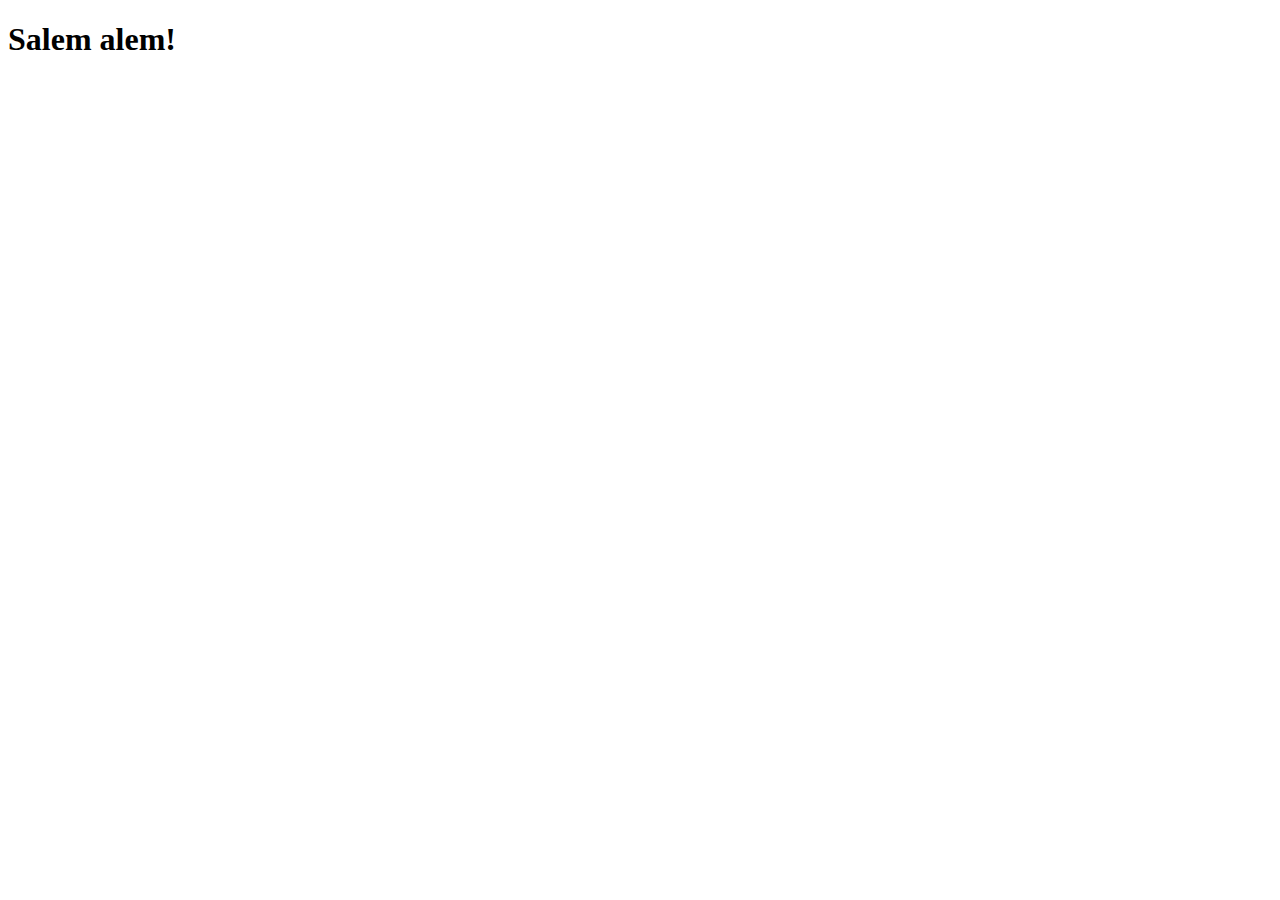
==== index.html @ 897e6393 "update" ====
<!DOCTYPE html>
<html lang="en">
<head>
    <meta charset="UTF-8">
    <meta http-equiv="X-UA-Compatible" content="IE=edge">
    <meta name="viewport" content="width=device-width, initial-scale=1.0">
    <title>Document</title>
</head>
<body>
    <h1>Salem alem!</h1>
    <script src="script.js"></script>
</body>
</html>
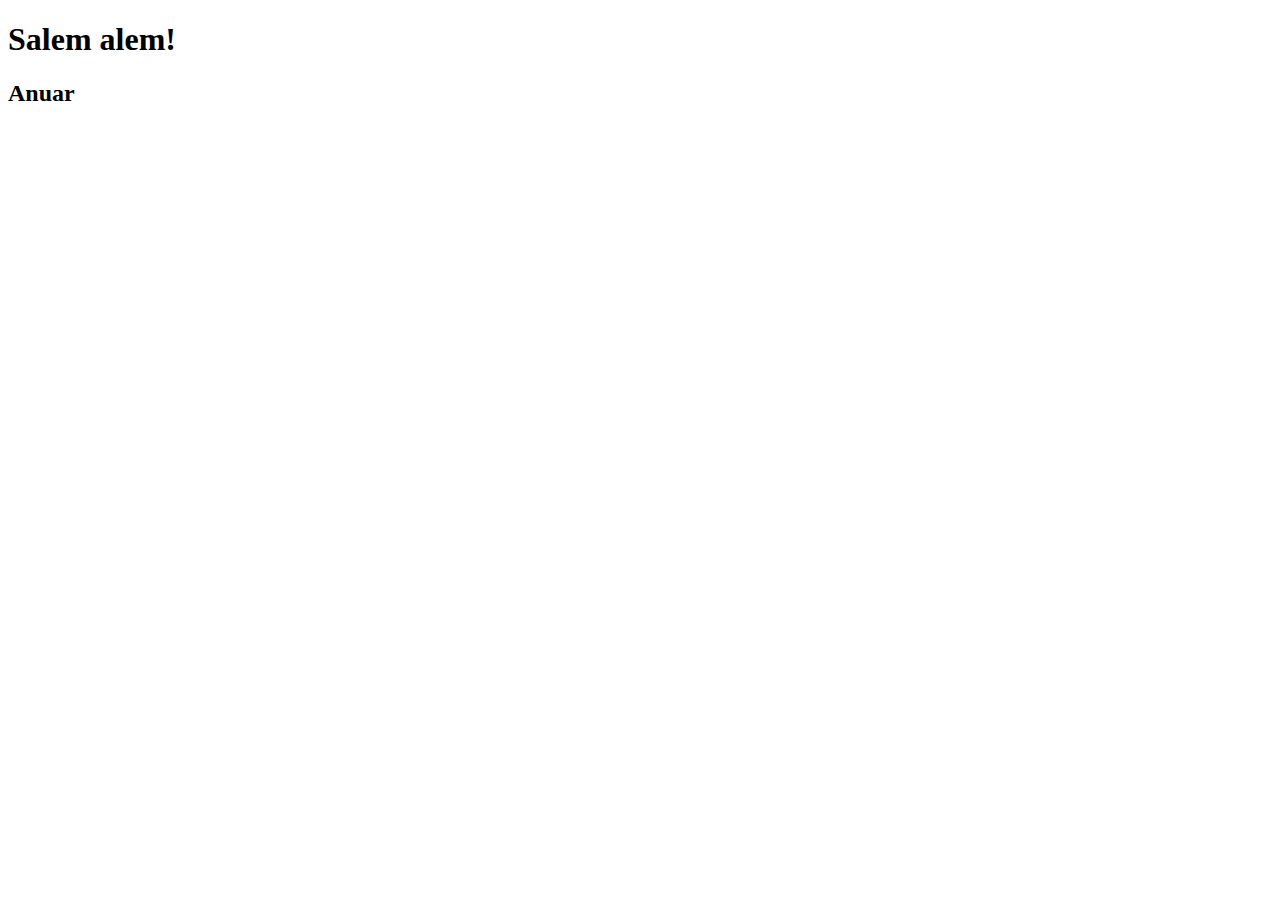
==== commit cb67e6b2: "index.html mod" ====
--- a/index.html
+++ b/index.html
@@ -8,6 +8,7 @@
 </head>
 <body>
     <h1>Salem alem!</h1>
+    <h2>Anuar</h2>
     <script src="script.js"></script>
 </body>
 </html>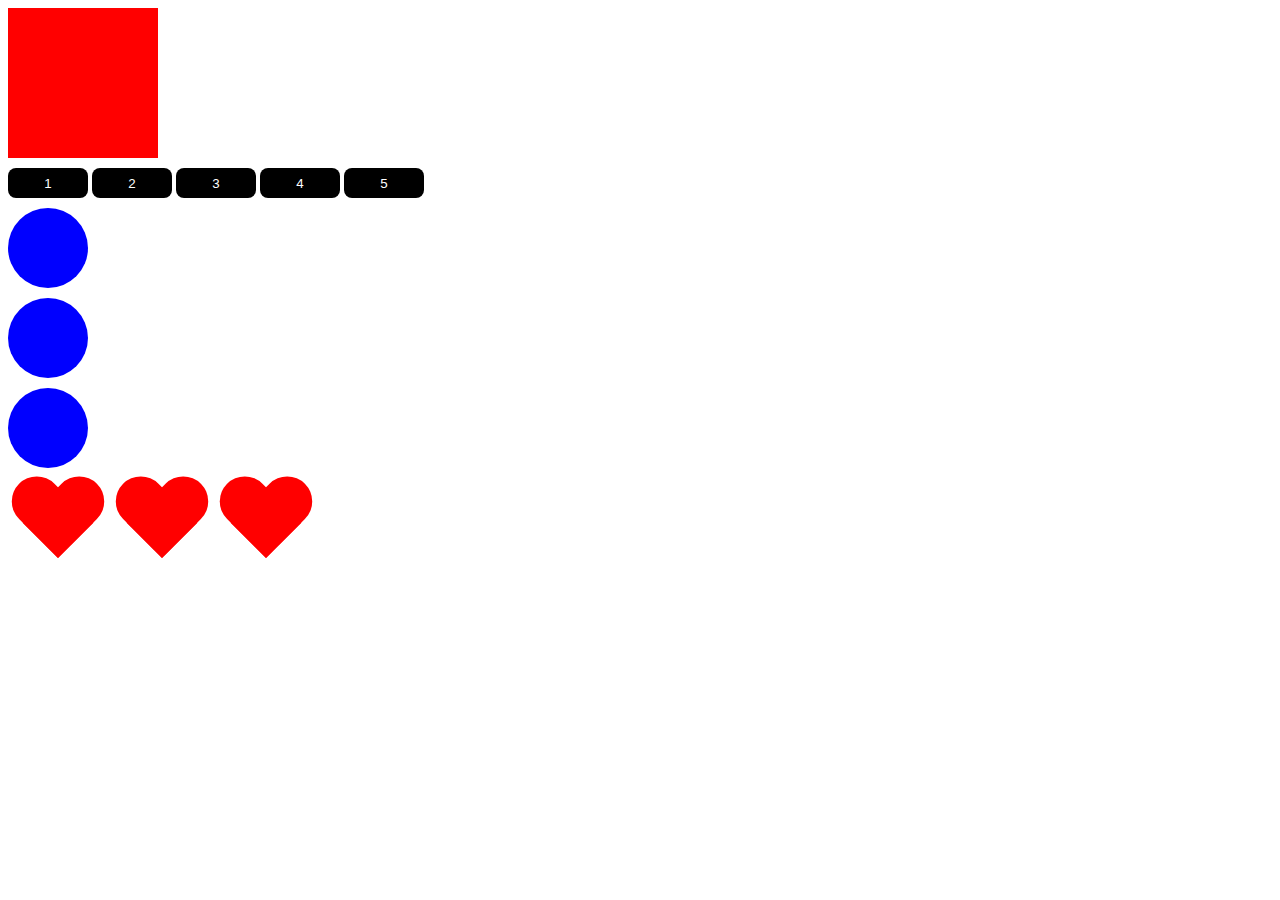
==== commit e72e6f4d: "getElementByPage_lsn_28" ====
--- a/index.html
+++ b/index.html
@@ -1,14 +1,29 @@
-<!DOCTYPE html>
-<html lang="en">
-<head>
-    <meta charset="UTF-8">
-    <meta http-equiv="X-UA-Compatible" content="IE=edge">
-    <meta name="viewport" content="width=device-width, initial-scale=1.0">
-    <title>Document</title>
-</head>
-<body>
-    <h1>Salem alem!</h1>
-    <h2>Anuar</h2>
-    <script src="script.js"></script>
-</body>
+<html lang="ru">
+	<head>
+		<meta charset="utf-8">
+		<meta http-equiv="X-UA-Compatible" content="IE=edge">
+		<title>JavaScript</title>
+		<link rel="stylesheet" href="style.css">
+	</head>
+	<body>
+		<div class="box" id="box"></div>
+		<button>1</button>
+		<button>2</button>
+		<button>3</button>
+		<button>4</button>
+		<button>5</button>
+
+		<div class="circle"></div>
+		<div class="circle"></div>
+		<div class="circle"></div>
+
+		<div class="wrapper">
+			<div class="heart"></div>
+			<div class="heart"></div>
+            <div class="heart"></div>
+            
+		</div>
+
+		<script src="script.js"></script>
+	</body>
 </html>--- a/style.css
+++ b/style.css
@@ -0,0 +1,78 @@
+.box {
+    width: 150px;
+    height: 150px;
+    background-color: red;
+  }
+  button {
+      width: 80px;
+      height: 30px;
+      margin-top: 10px;
+      border: none;
+      border-radius: 8px;
+      background-color: #000;
+      color: #fff;
+      cursor: pointer;
+      outline: none;
+  }
+  
+  .circle {
+      width: 80px;
+      height: 80px;
+      background-color: blue;
+      display: block;
+      margin-top: 10px;
+      border-radius: 100%;
+  }
+  
+  .heart {
+      display: inline-block;
+      position: relative;
+      width: 100px;
+      height: 90px;
+      margin-top: 10px;
+  }
+  .heart:before,
+  .heart:after {
+      position: absolute;
+      content: "";
+      left: 50px;
+      top: 0;
+      width: 50px;
+      height: 80px;
+      background: red;
+      -moz-border-radius: 50px 50px 0 0;
+      border-radius: 50px 50px 0 0;
+      -webkit-transform: rotate(-45deg);
+         -moz-transform: rotate(-45deg);
+          -ms-transform: rotate(-45deg);
+           -o-transform: rotate(-45deg);
+              transform: rotate(-45deg);
+      -webkit-transform-origin: 0 100%;
+         -moz-transform-origin: 0 100%;
+          -ms-transform-origin: 0 100%;
+           -o-transform-origin: 0 100%;
+              transform-origin: 0 100%;
+  }
+  .heart:after {
+      left: 0;
+      -webkit-transform: rotate(45deg);
+         -moz-transform: rotate(45deg);
+          -ms-transform: rotate(45deg);
+           -o-transform: rotate(45deg);
+              transform: rotate(45deg);
+      -webkit-transform-origin: 100% 100%;
+         -moz-transform-origin: 100% 100%;
+          -ms-transform-origin: 100% 100%;
+           -o-transform-origin: 100% 100%;
+              transform-origin :100% 100%;
+  }
+  .black{
+      width: 150px;
+      height: 50px;
+      line-height: 50px;
+      text-align: center;
+      background-color: black;
+      margin-bottom: 30px;
+      margin-top: 30px;
+      color: #fff;
+  }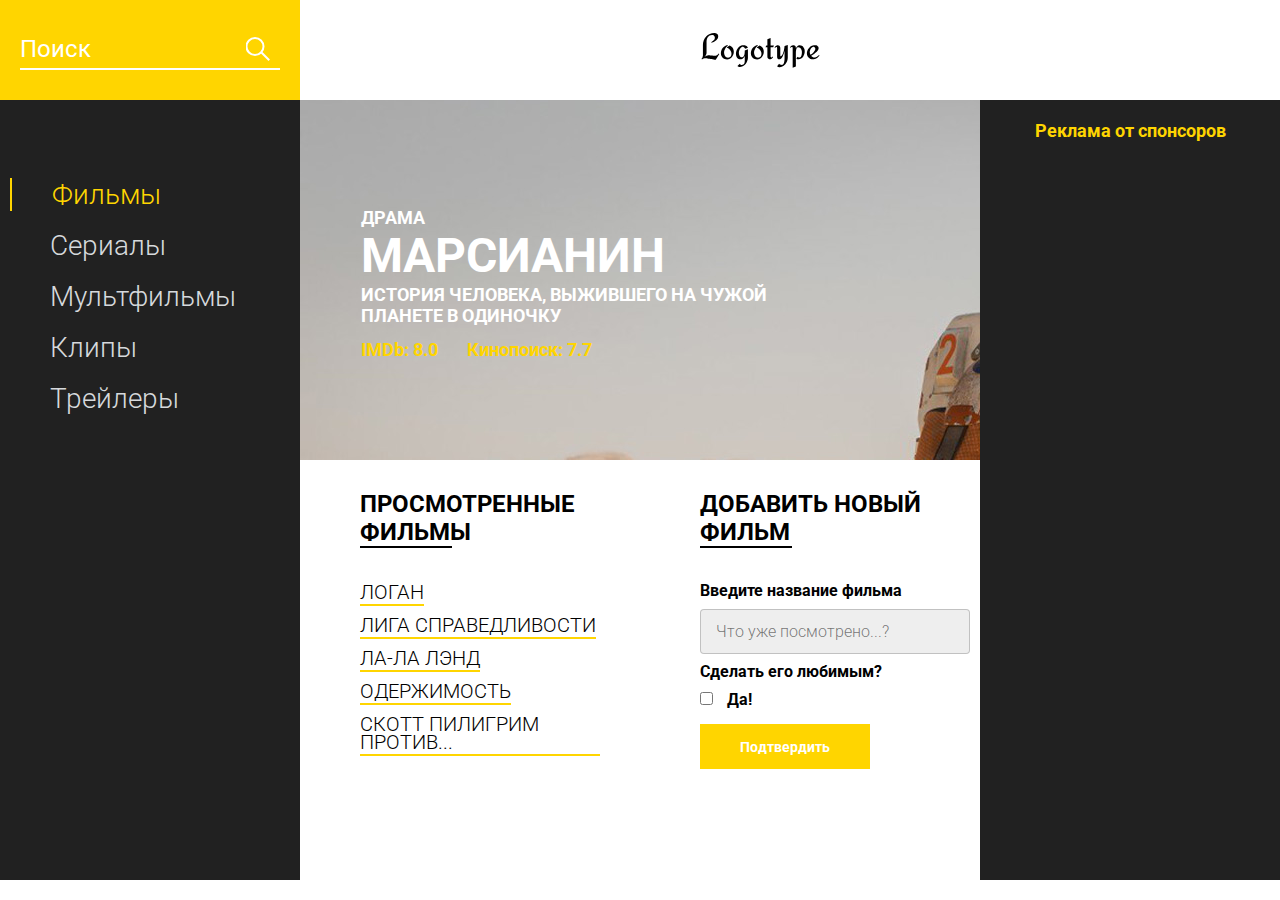
==== commit ace78222: "task_6_lsn_33" ====
--- a/index.html
+++ b/index.html
@@ -1,29 +1,87 @@
-<html lang="ru">
-	<head>
-		<meta charset="utf-8">
-		<meta http-equiv="X-UA-Compatible" content="IE=edge">
-		<title>JavaScript</title>
-		<link rel="stylesheet" href="style.css">
-	</head>
-	<body>
-		<div class="box" id="box"></div>
-		<button>1</button>
-		<button>2</button>
-		<button>3</button>
-		<button>4</button>
-		<button>5</button>
+<!DOCTYPE html>
+<html lang="en">
+<head>
+    <meta charset="UTF-8">
+    <meta name="viewport" content="width=device-width, initial-scale=1.0">
+    <title>Movie DB</title>
+    <link href="https://fonts.googleapis.com/css?family=Roboto:300,400,700&display=swap&subset=cyrillic-ext" rel="stylesheet">
+    <link rel="stylesheet" href="css/style.min.css">
+</head>
+<body>
+    <header class="header">
+        <div class="header__search">
+            <form action="#">
+                <input type="text" placeholder="Поиск">
+            </form>
+        </div>
+        <div class="header__logo">
+            <img src="icons/Logotype.svg" alt="logo">
+        </div>
+    </header>
+    <main class="promo">
+        <div class="promo__menu">
+            <nav class="promo__menu-list">
+                <ul>
+                    <li><a class="promo__menu-item promo__menu-item_active" href="#">Фильмы</a></li>
+                    <li><a class="promo__menu-item" href="#">Сериалы</a></li>
+                    <li><a class="promo__menu-item" href="#">Мультфильмы</a></li>
+                    <li><a class="promo__menu-item" href="#">Клипы</a></li>
+                    <li><a class="promo__menu-item" href="#">Трейлеры</a></li>
+                </ul>
+            </nav>
+        </div>
+        <div class="promo__content">
+            <div class="promo__bg">
+                <div class="promo__genre">КОМЕДИЯ</div>
+                <div class="promo__title">МАРСИАНИН</div>
+                <div class="promo__descr">ИСТОРИЯ ЧЕЛОВЕКА, ВЫЖИВШЕГО НА ЧУЖОЙ ПЛАНЕТЕ В ОДИНОЧКУ</div>
+                <div class="promo__ratings">
+                    <span>IMDb: 8.0</span>
+                    <span>Кинопоиск: 7.7</span>
+                </div>
+            </div>
+            <div class="promo__interactive">
+                <div>
+                    <div class="promo__interactive-title">ПРОСМОТРЕННЫЕ ФИЛЬМЫ</div>
+                    <ul class="promo__interactive-list">
+                        <li class="promo__interactive-item">ЛОГАН
+                            <div class="delete"></div>
+                        </li>
+                        <li class="promo__interactive-item">ЛИГА СПРАВЕДЛИВОСТИ
+                            <div class="delete"></div>
+                        </li>
+                        <li class="promo__interactive-item">ЛА-ЛА ЛЭНД
+                            <div class="delete"></div>
+                        </li>
+                        <li class="promo__interactive-item">ОДЕРЖИМОСТЬ
+                            <div class="delete"></div>
+                        </li>
+                        <li class="promo__interactive-item">СКОТТ ПИЛИГРИМ ПРОТИВ...
+                            <div class="delete"></div>
+                        </li>
+                    </ul>
+                </div>
+                <div>
+                    <form class="add">
+                        <div class="promo__interactive-title">ДОБАВИТЬ НОВЫЙ ФИЛЬМ</div>
+                        <span>Введите название фильма</span>
+                        <input class="adding__input" type="text" placeholder="Что уже посмотрено...?">
+                        <span>Сделать его любимым?</span>
+                        <input type="checkbox">
+                        <span class="yes">Да!</span>
+                        <button>Подтвердить</button>
+                    </form>
+                </div>
+            </div>
+        </div>
+        <div class="promo__adv">
+            <div class="promo__adv-title">Реклама от спонсоров</div>
+            <img src="img/content_1.jpg" alt="some picture">
+            <img src="img/content_2.jpg" alt="some picture">
+            <img src="img/content_3.png" alt="some picture">
+        </div>
+    </main>
 
-		<div class="circle"></div>
-		<div class="circle"></div>
-		<div class="circle"></div>
-
-		<div class="wrapper">
-			<div class="heart"></div>
-			<div class="heart"></div>
-            <div class="heart"></div>
-            
-		</div>
-
-		<script src="script.js"></script>
-	</body>
+    <script src="js/script.js"></script>
+</body>
 </html>--- a/css/style.min.css
+++ b/css/style.min.css
@@ -0,0 +1,2 @@
+*{-webkit-box-sizing:border-box;box-sizing:border-box;margin:0;padding:0;font-family:'Roboto', sans-serif}.header{display:-webkit-box;display:-ms-flexbox;display:flex;height:100px}.header__search{display:-webkit-box;display:-ms-flexbox;display:flex;-webkit-box-pack:center;-ms-flex-pack:center;justify-content:center;-webkit-box-align:center;-ms-flex-align:center;align-items:center;height:100%;width:300px;background:#FFD500}.header__search form{position:relative;width:260px;height:30px}.header__search form input{width:100%;border:none;border-bottom:2px solid #fff;background-color:transparent;color:#fff;font-size:24px;line-height:28px;padding-bottom:5px;outline:none}.header__search form input::-webkit-input-placeholder{color:#fff}.header__search form input:-ms-input-placeholder{color:#fff}.header__search form input::-ms-input-placeholder{color:#fff}.header__search form input::placeholder{color:#fff}.header__search form:after{content:'';display:block;position:absolute;top:2px;right:10px;background:url("../icons/search.svg") center center/cover no-repeat;width:24px;height:24px}.header__logo{display:-webkit-box;display:-ms-flexbox;display:flex;-webkit-box-pack:center;-ms-flex-pack:center;justify-content:center;-webkit-box-align:center;-ms-flex-align:center;align-items:center;height:100%;width:calc(100% - 360px)}.promo{height:780px;display:-webkit-box;display:-ms-flexbox;display:flex}.promo__menu{width:300px;height:100%;background:#212121;padding:60px 0 0 10px}.promo__menu-item{display:block;font-size:28px;line-height:33px;color:#D6D9DC;text-decoration:none;font-weight:300;padding-left:40px;margin-top:18px}.promo__menu-item:hover{color:#FFD500}.promo__menu-item_active{border-left:2px solid  #FFD500;color:#FFD500}.promo__content{width:calc(100% - 600px)}.promo__bg{height:360px;background:url("../img/mars.webp") center center/cover no-repeat;background-position:top;padding:107px 0 0 61px}.promo__genre{font-weight:bold;font-size:18px;line-height:21px;color:#FFFFFF;text-transform:uppercase}.promo__title{font-weight:bold;font-size:48px;line-height:56px;color:#FFFFFF;text-transform:uppercase}.promo__descr{width:481px;font-weight:bold;font-size:18px;line-height:21px;color:#FFFFFF;text-transform:uppercase}.promo__ratings{margin-top:13px}.promo__ratings span{font-weight:bold;font-size:18px;line-height:21px;color:#FFD500;margin-right:25px}.promo__interactive{display:-webkit-box;display:-ms-flexbox;display:flex}.promo__interactive>div{width:50%;padding:30px 0 0 60px}.promo__interactive-title{display:inline-block;font-weight:bold;font-size:24px;line-height:28px;color:#000000}.promo__interactive-title:after{content:'';display:block;width:33%;height:2px;background-color:#000}.promo__interactive-list{list-style-type:none;margin-top:35px;display:-webkit-box;display:-ms-flexbox;display:flex;-webkit-box-orient:vertical;-webkit-box-direction:normal;-ms-flex-direction:column;flex-direction:column;-webkit-box-align:start;-ms-flex-align:start;align-items:flex-start}.promo__interactive-item{display:inline-block;position:relative;font-weight:300;font-size:20px;line-height:18px;color:#000000;margin-bottom:15px;padding-right:40px;text-transform:uppercase}.promo__interactive-item span{display:block;position:absolute;left:-30px;top:50%;-webkit-transform:translateY(-50%);transform:translateY(-50%);width:20px;height:20px;background:url("../icons/Star.svg") center center/cover no-repeat}.promo__interactive-item:before{content:'';position:absolute;bottom:-5px;display:block;width:calc(100% - 40px);height:2px;background-color:#FFD500}.promo__interactive-item:hover .delete{content:'';display:block;position:absolute;right:0px;top:50%;-webkit-transform:translateY(-50%);transform:translateY(-50%);width:20px;height:20px;background:url("../icons/trash.png") center center/cover no-repeat;cursor:pointer}.promo__interactive .add .promo__interactive-title{margin-bottom:25px}.promo__interactive .add span{display:block;margin:10px 0;font-weight:bold;font-size:16px;line-height:16px;color:#000000}.promo__interactive .add .yes{display:inline;margin-left:10px}.promo__interactive .add input[type="text"]{width:270px;height:45px;line-height:50px;font-size:16px;background:rgba(196,196,196,0.29);border:1px solid rgba(0,0,0,0.19);padding:0 15px;outline:none;border-radius:4px}.promo__interactive .add input[type="text"]::-webkit-input-placeholder{font-weight:300;font-size:16px;color:rgba(0,0,0,0.53)}.promo__interactive .add input[type="text"]:-ms-input-placeholder{font-weight:300;font-size:16px;color:rgba(0,0,0,0.53)}.promo__interactive .add input[type="text"]::-ms-input-placeholder{font-weight:300;font-size:16px;color:rgba(0,0,0,0.53)}.promo__interactive .add input[type="text"]::placeholder{font-weight:300;font-size:16px;color:rgba(0,0,0,0.53)}.promo__interactive .add button{display:block;margin-top:15px;width:170px;height:45px;background:#FFD500;font-weight:bold;font-size:14px;line-height:14px;color:#FFFFFF;border:none;outline:none;cursor:pointer}.promo__interactive .add button:active{-webkit-transform:scale(0.95);transform:scale(0.95)}.promo__adv{background:#212121;width:300px;height:100%}.promo__adv-title{font-weight:bold;font-size:18px;line-height:21px;color:#FFD500;margin:20px 0;text-align:center}.promo__adv img{width:100%;margin-bottom:10px}
+/*# sourceMappingURL=style.min.css.map */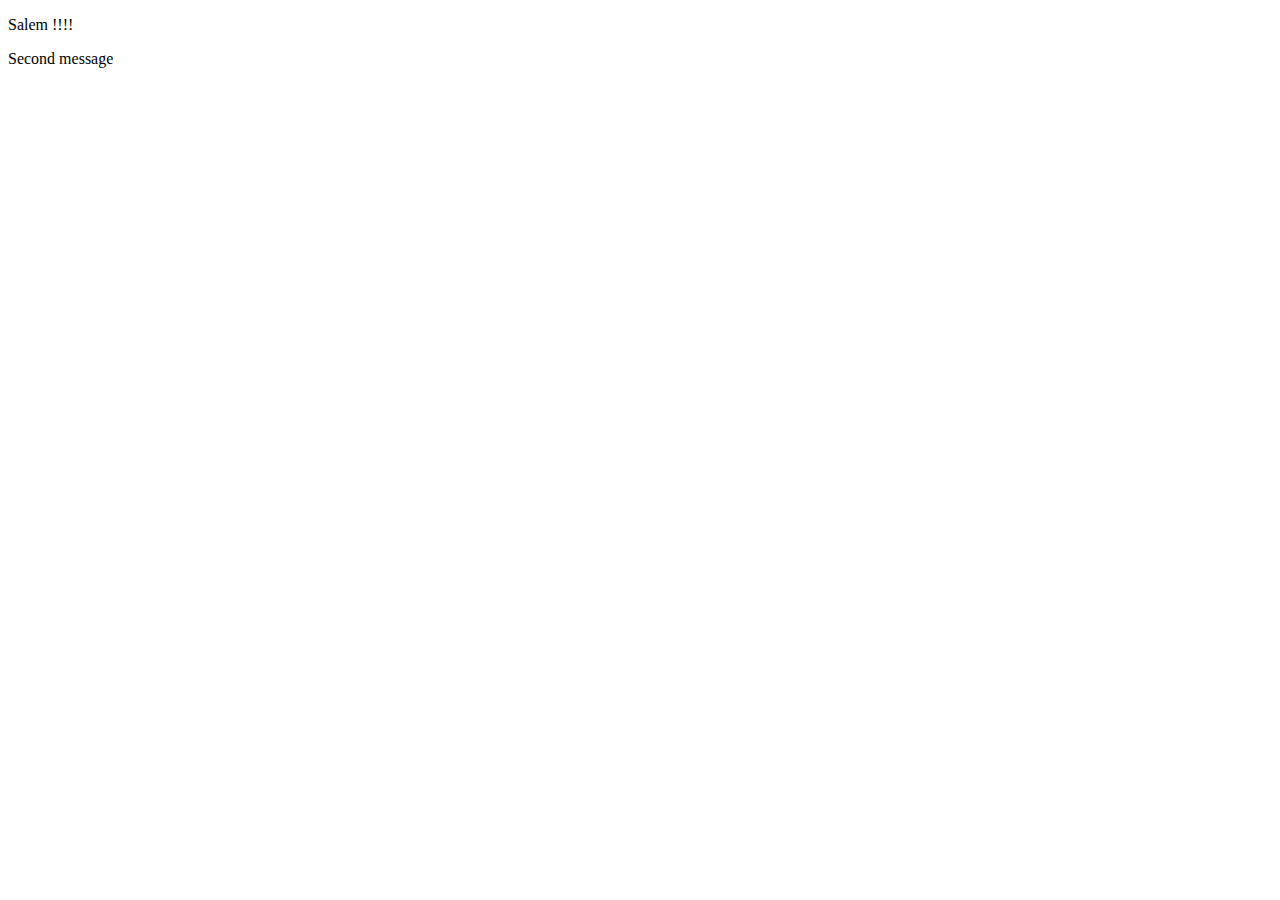
==== commit 287fe137: "lsn_33" ====
--- a/index.html
+++ b/index.html
@@ -3,85 +3,15 @@
 <head>
     <meta charset="UTF-8">
     <meta name="viewport" content="width=device-width, initial-scale=1.0">
-    <title>Movie DB</title>
-    <link href="https://fonts.googleapis.com/css?family=Roboto:300,400,700&display=swap&subset=cyrillic-ext" rel="stylesheet">
-    <link rel="stylesheet" href="css/style.min.css">
+    <title>XxX</title>
+    <link rel="stylesheet" href="">
+    
 </head>
 <body>
-    <header class="header">
-        <div class="header__search">
-            <form action="#">
-                <input type="text" placeholder="Поиск">
-            </form>
-        </div>
-        <div class="header__logo">
-            <img src="icons/Logotype.svg" alt="logo">
-        </div>
-    </header>
-    <main class="promo">
-        <div class="promo__menu">
-            <nav class="promo__menu-list">
-                <ul>
-                    <li><a class="promo__menu-item promo__menu-item_active" href="#">Фильмы</a></li>
-                    <li><a class="promo__menu-item" href="#">Сериалы</a></li>
-                    <li><a class="promo__menu-item" href="#">Мультфильмы</a></li>
-                    <li><a class="promo__menu-item" href="#">Клипы</a></li>
-                    <li><a class="promo__menu-item" href="#">Трейлеры</a></li>
-                </ul>
-            </nav>
-        </div>
-        <div class="promo__content">
-            <div class="promo__bg">
-                <div class="promo__genre">КОМЕДИЯ</div>
-                <div class="promo__title">МАРСИАНИН</div>
-                <div class="promo__descr">ИСТОРИЯ ЧЕЛОВЕКА, ВЫЖИВШЕГО НА ЧУЖОЙ ПЛАНЕТЕ В ОДИНОЧКУ</div>
-                <div class="promo__ratings">
-                    <span>IMDb: 8.0</span>
-                    <span>Кинопоиск: 7.7</span>
-                </div>
-            </div>
-            <div class="promo__interactive">
-                <div>
-                    <div class="promo__interactive-title">ПРОСМОТРЕННЫЕ ФИЛЬМЫ</div>
-                    <ul class="promo__interactive-list">
-                        <li class="promo__interactive-item">ЛОГАН
-                            <div class="delete"></div>
-                        </li>
-                        <li class="promo__interactive-item">ЛИГА СПРАВЕДЛИВОСТИ
-                            <div class="delete"></div>
-                        </li>
-                        <li class="promo__interactive-item">ЛА-ЛА ЛЭНД
-                            <div class="delete"></div>
-                        </li>
-                        <li class="promo__interactive-item">ОДЕРЖИМОСТЬ
-                            <div class="delete"></div>
-                        </li>
-                        <li class="promo__interactive-item">СКОТТ ПИЛИГРИМ ПРОТИВ...
-                            <div class="delete"></div>
-                        </li>
-                    </ul>
-                </div>
-                <div>
-                    <form class="add">
-                        <div class="promo__interactive-title">ДОБАВИТЬ НОВЫЙ ФИЛЬМ</div>
-                        <span>Введите название фильма</span>
-                        <input class="adding__input" type="text" placeholder="Что уже посмотрено...?">
-                        <span>Сделать его любимым?</span>
-                        <input type="checkbox">
-                        <span class="yes">Да!</span>
-                        <button>Подтвердить</button>
-                    </form>
-                </div>
-            </div>
-        </div>
-        <div class="promo__adv">
-            <div class="promo__adv-title">Реклама от спонсоров</div>
-            <img src="img/content_1.jpg" alt="some picture">
-            <img src="img/content_2.jpg" alt="some picture">
-            <img src="img/content_3.png" alt="some picture">
-        </div>
-    </main>
+    <p>Salem !!!!</p>
+    <p>Second message</p>
+    
+    <script src="js/script.js"></script>
 
-    <script src="js/script.js"></script>
 </body>
 </html>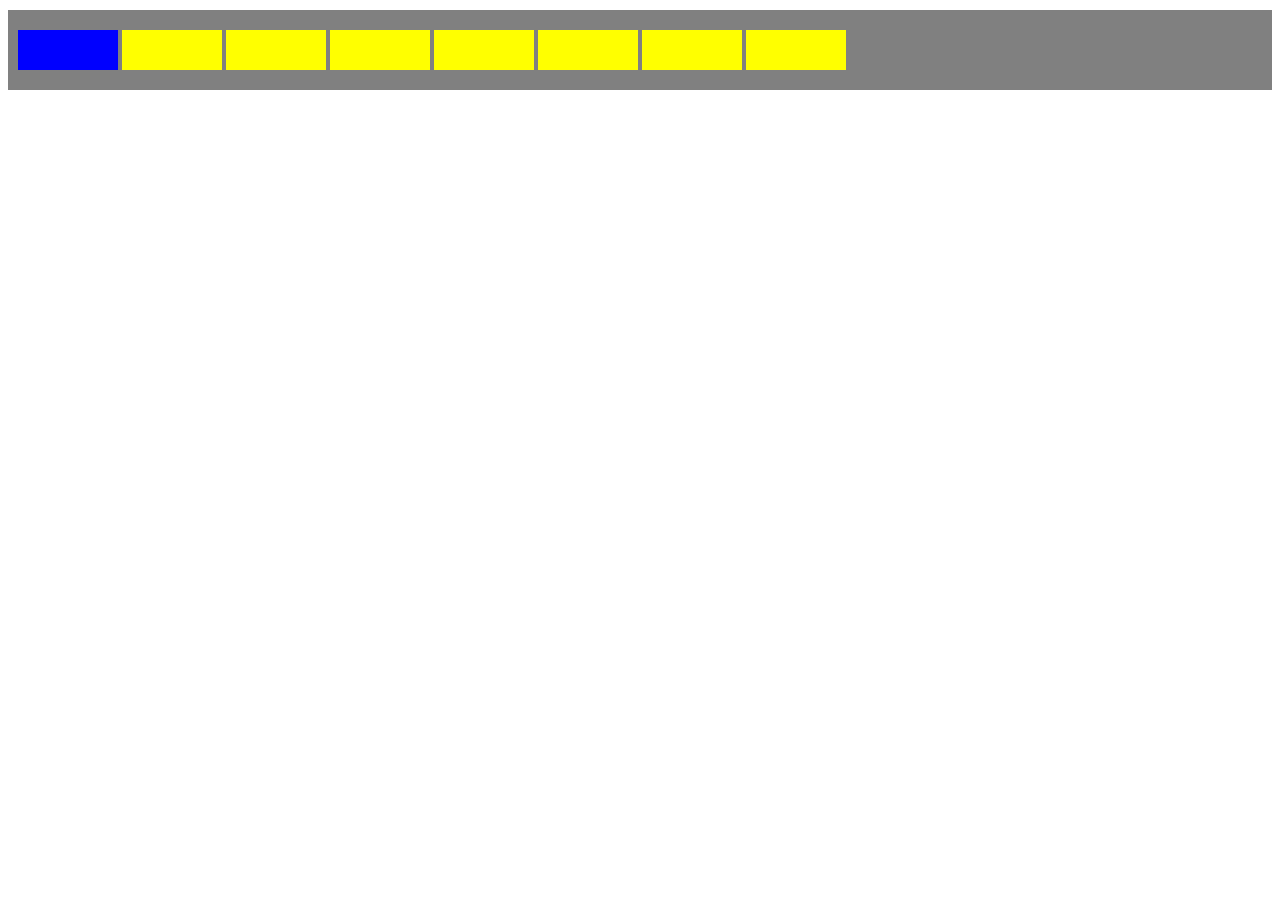
==== commit afc2627c: "lsn_37" ====
--- a/index.html
+++ b/index.html
@@ -1,17 +1,24 @@
 <!DOCTYPE html>
-<html lang="en">
-<head>
-    <meta charset="UTF-8">
-    <meta name="viewport" content="width=device-width, initial-scale=1.0">
-    <title>XxX</title>
-    <link rel="stylesheet" href="">
+<html lang="ru">
+  <head>
+    <meta charset="utf-8">
+    <meta http-equiv="X-UA-Compatible" content="IE=edge">
+   	<title>JavaScript</title>
+   	<link rel="stylesheet" href="js/style.css">
+  </head>
+  <body>
+
+    <div id="first" class="btn-block">
+      <button class="blue some"></button>
+      <button></button>
+      <button></button>
+      <button></button>
+      <button></button>
+      <button></button>
+      <button></button>
+      <button></button>
+    </div>
     
-</head>
-<body>
-    <p>Salem !!!!</p>
-    <p>Second message</p>
-    
-    <script src="js/script.js"></script>
-
-</body>
+	<script src="js/script.js"></script>
+  </body>
 </html>--- a/js/style.css
+++ b/js/style.css
@@ -0,0 +1,34 @@
+.box {
+    position: absolute;
+    width: 100px;
+    height: 100px;
+    background-color: blue;
+  }
+  .wrapper {
+    position: relative;
+    width: 400px;
+    height: 400px;
+    border: 3px solid red;
+  }
+  .btn-block {
+      padding: 10px;
+      background-color: grey;
+      margin-top: 10px;
+  }
+  button {
+    margin-bottom: 10px;
+    margin-top: 10px;
+    width: 100px;
+    height: 40px;
+    background-color: yellow;
+    border: none;
+    transition: 0.3s all;
+  }
+  
+  .blue {
+      background-color: blue;
+  }
+  
+  .red {
+      background-color: red;
+  }